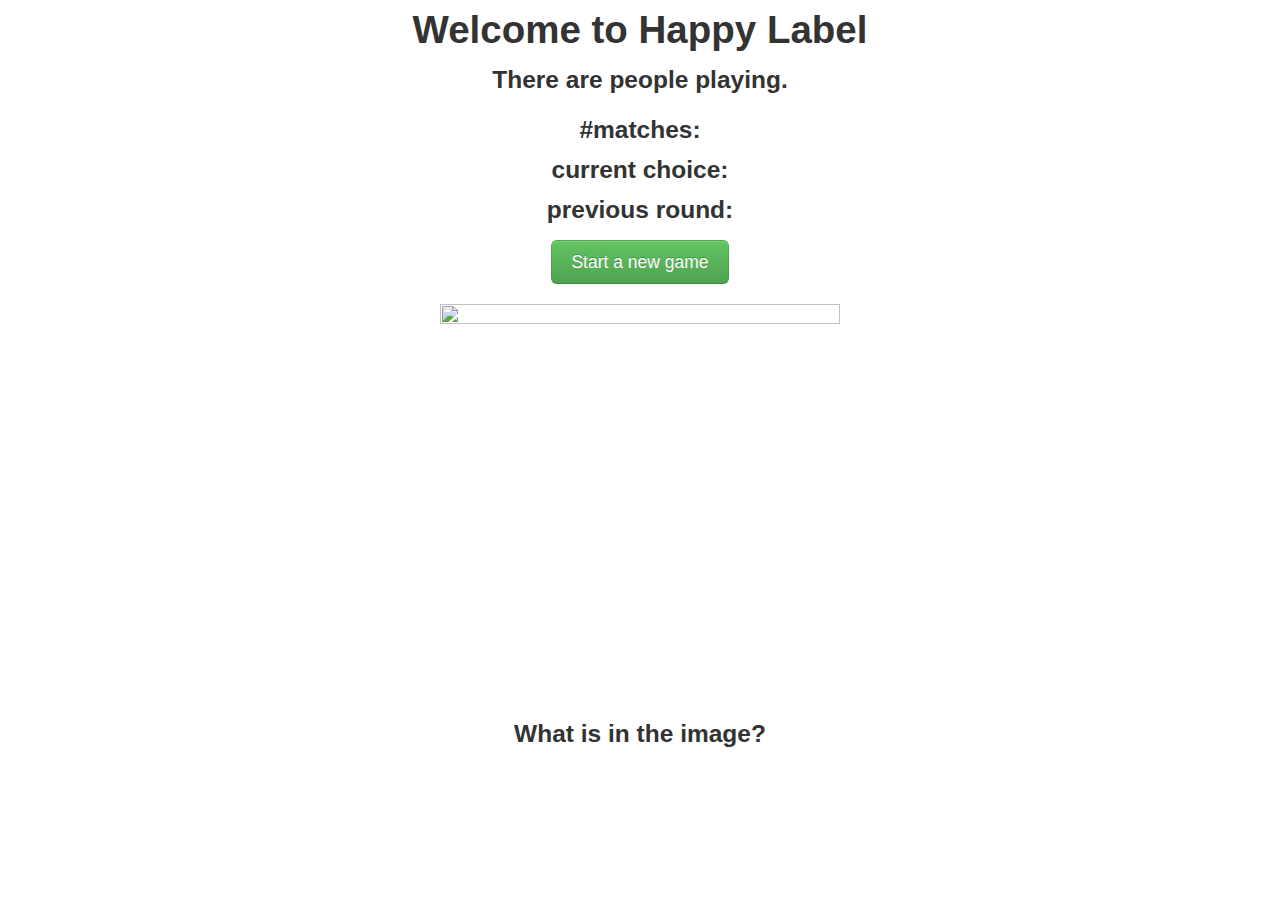
==== index.html @ 50ac32ad "v1" ====
<!DOCTYPE html> 
<html>

<head>
	<meta charset="utf-8">
	<title>HappyLabel</title> 
	
	<link rel="stylesheet" type="text/css" href="style.css" />
	<link rel="stylesheet" type="text/css" href="css/bootstrap.css" />
	<link rel="stylesheet" type="text/css" href="css/bootstrap.min.css" />

	<script type='text/javascript' src='https://cdn.firebase.com/v0/firebase.js'></script>
	<script src="js/jquery-1.9.1.min.js"></script>
	<script src="js/bootstrap.js"></script>
	<script src="js/bootstrap.min.js"></script>
	<script src="js/custom.js"></script>
	<script src="js/check_browser_close.js"></script>

</head> 

<body>
<div class="wrapper">
<h1> Welcome to Happy Label </h1>
<h3>There are <span id="player_count"></span> people playing.</h3>
<h3>#matches: <span id="matches"></span><br>current choice: <span id="choice"></span><br>previous round: <span id="status"></span></h4>

<div class="center">
	<button class="btn btn-large btn-success" onclick="find_partner()"> Start a new game </button>
</div>
<br>
<img id="candidate" class="canvas" src="data/cat.jpg" height="400" width="400">
<h3>What is in the image?</h3>
<br>
<div class="wrapper">
	<table>
		<tr id="option_container">
		</tr>
	</table>
</div>
</div>

</body>
---- style.css ----
h1 {text-align:center}

h3 {text-align:center}

div.wrapper {
	background-color: white;
  margin-left: 20%;
  margin-right: 20%;
}

.canvas {
	display: block;   
	margin-left: auto;   
	margin-right: auto; 
}

.center {
	text-align:center
}
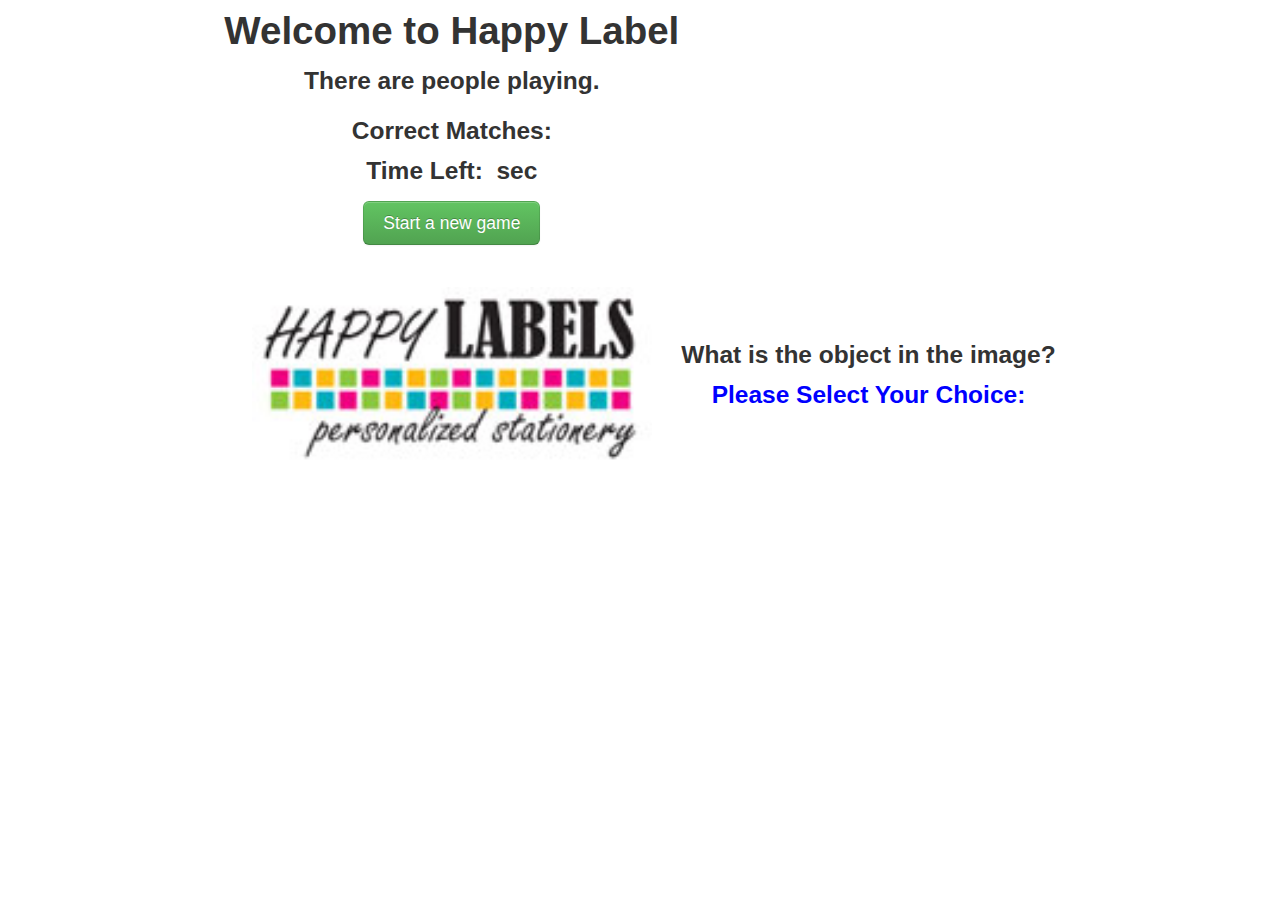
==== commit 2fb3b1a3: "version 2.0" ====
--- a/index.html
+++ b/index.html
@@ -19,25 +19,38 @@
 </head> 
 
 <body>
-<div class="wrapper">
-<h1> Welcome to Happy Label </h1>
-<h3>There are <span id="player_count"></span> people playing.</h3>
-<h3>#matches: <span id="matches"></span><br>current choice: <span id="choice"></span><br>previous round: <span id="status"></span></h4>
 
-<div class="center">
-	<button class="btn btn-large btn-success" onclick="find_partner()"> Start a new game </button>
-</div>
-<br>
-<img id="candidate" class="canvas" src="data/cat.jpg" height="400" width="400">
-<h3>What is in the image?</h3>
-<br>
-<div class="wrapper">
-	<table>
-		<tr id="option_container">
-		</tr>
-	</table>
-</div>
-</div>
+<table>
+	<tr>
+		<td>
+			<h1> Welcome to Happy Label </h1>
+			<h3>There are <span id="player_count"></span> people playing.</h3>
+			<h3>Correct Matches: <span id="matches"></span><br>Time Left:&nbsp;<span id="timer"></span>&nbsp;sec</h3>
+
+			<div class="center">
+				<button class="btn btn-large btn-success" onclick="find_partner()"> Start a new game </button>
+				<!--<button class="btn btn-large btn-success" onclick="end_game()"> Quit game </button>-->
+			</div>
+			<br>
+			<br>
+		</td>
+		<td>
+			<h3><span id="status"></span><h3>
+		</td>
+	</tr>
+	<tr>
+		<td><img id="candidate" class="canvas" src="data/0.jpg" height="400" width="400"></td>
+		<td>
+			<h3>What is the object in the image? <br><span id="indicator">Please Select Your Choice:</span><span id="choice"></span></h3>
+			<div class="wrapper">
+				<table>
+					<td id="option_container">
+					</td>
+				</table>
+			</div>
+		</td>
+	</tr>
+<table>
 
 </body>
 
--- a/style.css
+++ b/style.css
@@ -2,18 +2,44 @@
 
 h3 {text-align:center}
 
+table {
+	margin: 0 auto;  
+}
+
+#player_count {
+	text-align:center;
+	color:red;
+}
+
+#matches {
+	text-align:center;
+	color:red;
+}
+
+#status {
+	text-align:center;
+	color:red;
+}
+
+#choice {
+	text-align:center;
+	color:red;
+}
+
 div.wrapper {
 	background-color: white;
   margin-left: 20%;
-  margin-right: 20%;
 }
 
 .canvas {
 	display: block;   
-	margin-left: auto;   
-	margin-right: auto; 
+	margin: 0 auto;   
 }
 
 .center {
 	text-align:center
 }
+
+#indicator {
+	color:blue;
+}
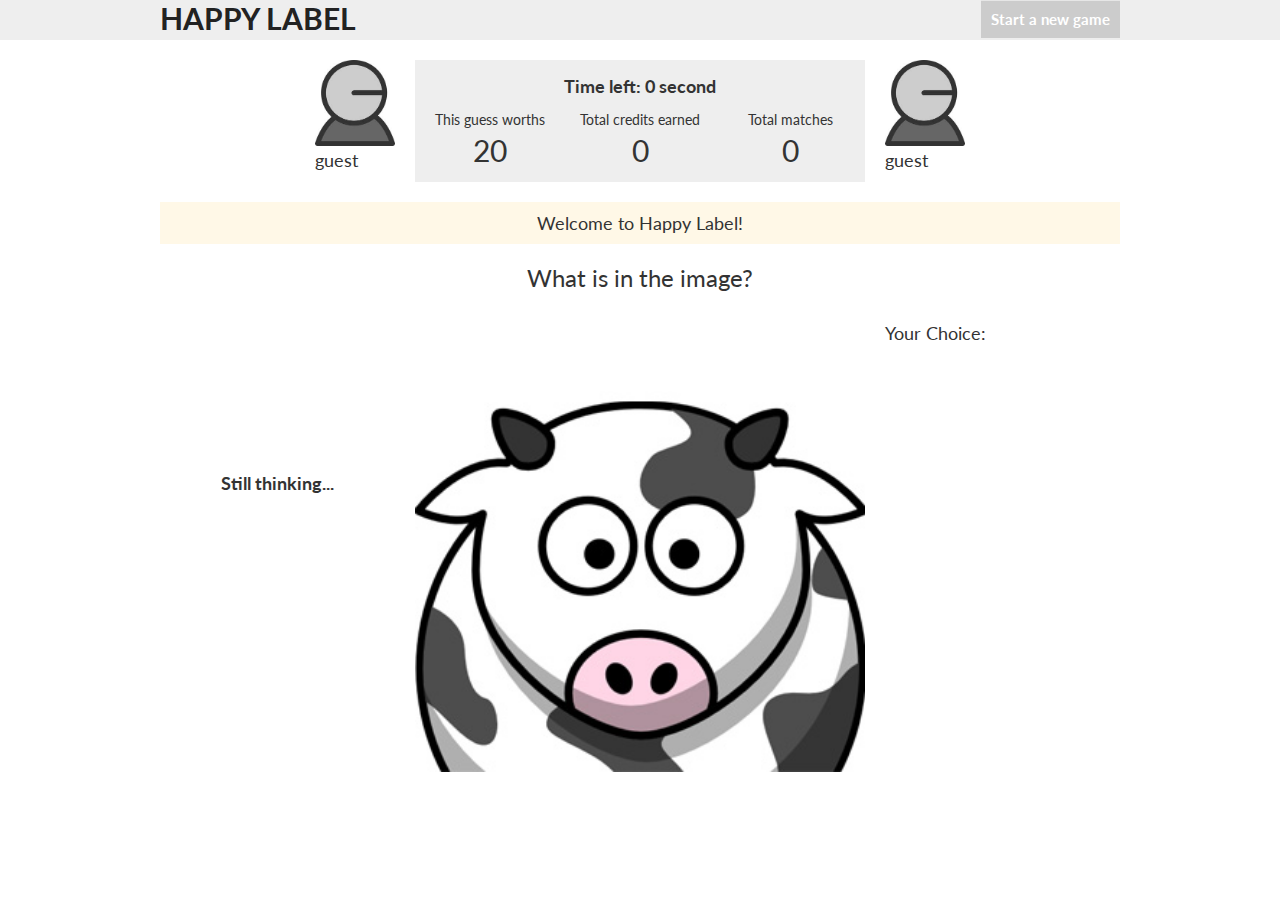
==== commit 34fefa0b: "version 3" ====
--- a/index.html
+++ b/index.html
@@ -5,9 +5,9 @@
 	<meta charset="utf-8">
 	<title>HappyLabel</title> 
 	
-	<link rel="stylesheet" type="text/css" href="style.css" />
-	<link rel="stylesheet" type="text/css" href="css/bootstrap.css" />
-	<link rel="stylesheet" type="text/css" href="css/bootstrap.min.css" />
+<!-- 	<link rel="stylesheet" type="text/css" href="css/bootstrap.css" />
+	<link rel="stylesheet" type="text/css" href="css/bootstrap.min.css" /> -->
+	<link rel="stylesheet" type="text/css" href="style_3.css" />
 
 	<script type='text/javascript' src='https://cdn.firebase.com/v0/firebase.js'></script>
 	<script src="js/jquery-1.9.1.min.js"></script>
@@ -19,38 +19,100 @@
 </head> 
 
 <body>
+<div class="header">
+	<div class="title wrapper">
+		<div class="logo">
+			Happy Label
+		</div>
+		<div class="operation">
+			<button class="button btn-s" onclick="find_partner()">Start a new game</button>
+		</div>
+	</div>
+</div>
+<div class="wrapper">
+<!-- 	<div class="row clearfix">
+		<div class="welcome">
+			<h1>Welcome to Happy Label</h1>
+			<h4>There are <span id="player_count"></span> people playing.</h4>
+			<button class="button" onclick="find_partner()"> Start a new game </button>
+		</div>
+		<div class="info">
+			<div class="status"><h4>Congratulations! You two both agreed on this!</h4></div>
+		</div>
+	</div> -->
+	<div class="row clearfix">
+		<div class="avatar" id="partner_id">
+			<div class="head">
+				<img src="img/head.jpg"></img>
+				<h4>guest<span id="my_id"></span></h4>
+			</div>
+		</div>
+		<div class="scoreboard clearfix">
+			<div class="time">
+				<h4>Time left: <span id="timer">0</span> second</h4> 
+			</div>
+			<div>
+				<div class="score"><h5>This guess worths</h5><h2>20</h2></div>
+				<div class="score"><h5>Total credits earned</h5><h2><span id="scores">0</span></h2></div>
+				<div class="score"><h5>Total matches</h5><h2><span id="matches">0</span></h2></div>
+			</div>
 
-<table>
-	<tr>
-		<td>
-			<h1> Welcome to Happy Label </h1>
-			<h3>There are <span id="player_count"></span> people playing.</h3>
-			<h3>Correct Matches: <span id="matches"></span><br>Time Left:&nbsp;<span id="timer"></span>&nbsp;sec</h3>
+<!-- 			<h4>#matches: <span id="matches"></span><br>current choice: <span id="choice"></span><br>previous round: <span id="status"></span></h4> -->
+		</div>
+		<div class="avatar" id="you_id">
+			<div class="head">
+				<img src="img/head.jpg"></img>
+				<h4>guest<span id="opponent_id"></span></h4>
+			</div>
+		</div>		
+	</div>
+	<div class="row"><div class="status"><h4 id="status">Welcome to Happy Label!</h4></div></div>
+	<div class="row"><div class="guess"><h3>What is in the image?</h3></div></div>
+	<div class="row clearfix">
+		<div class="action" id="partner_ac">
+			<div class="think"><h4 id="mode">Still thinking...</h4></div>
+		</div>
+		<div class="playground">
+			<img id="candidate" class="canvas" src="data/0.jpg" height="450" width="450">
+		</div>
+		<div class="action" id="you_ac">
+			<ul><li><h4>Your Choice: &nbsp;<span id="choice"></span></h4></li></ul>
+			<ul id ="option_container">
+				<!--
+				<li><a class="option" href="#">Ford</a></li>
+				<li><a class="option" href="#">Toyota</a></li>
+				<li><a class="option" href="#">option_3</a></li>
+				<li><a class="option" href="#">option_4</a></li>
+				<li><a class="option" href="#">option_5</a></li>
+				<li><a class="option" href="#">option_6</a></li>
+				<li><a class="option" href="#">option_7</a></li>
+			-->
+			</ul>
+		</div>
+	</div>
+</div>
 
-			<div class="center">
-				<button class="btn btn-large btn-success" onclick="find_partner()"> Start a new game </button>
-				<!--<button class="btn btn-large btn-success" onclick="end_game()"> Quit game </button>-->
-			</div>
-			<br>
-			<br>
-		</td>
-		<td>
-			<h3><span id="status"></span><h3>
-		</td>
-	</tr>
-	<tr>
-		<td><img id="candidate" class="canvas" src="data/0.jpg" height="400" width="400"></td>
-		<td>
-			<h3>What is the object in the image? <br><span id="indicator">Please Select Your Choice:</span><span id="choice"></span></h3>
-			<div class="wrapper">
-				<table>
-					<td id="option_container">
-					</td>
-				</table>
-			</div>
-		</td>
-	</tr>
-<table>
+
+
+<!-- <div class="wrapper">
+<h1> Welcome to Happy Label </h1>
+<h3>There are <span id="player_count"></span> people playing.</h3>
+<h3>#matches: <span id="matches"></span><br>current choice: <span id="choice"></span><br>previous round: <span id="status"></span></h4>
+
+<div class="center">
+	<button class="btn btn-large btn-success" onclick="find_partner()"> Start a new game </button>
+</div>
+<br>
+<img id="candidate" class="canvas" src="data/cat.jpg" height="400" width="400">
+<h3>What is in the image?</h3>
+<br>
+<div class="wrapper">
+	<table>
+		<tr id="option_container">
+		</tr>
+	</table>
+</div>
+</div> -->
 
 </body>
 
--- a/style_3.css
+++ b/style_3.css
@@ -0,0 +1,268 @@
+/*h1 {text-align:center}
+
+h3 {text-align:center}
+
+div.wrapper {
+	background-color: white;
+  margin-left: 20%;
+  margin-right: 20%;
+}
+
+.canvas {
+	display: block;   
+	margin-left: auto;   
+	margin-right: auto; 
+}
+
+.center {
+	text-align:center
+}
+*/
+
+/***** Fonts *****/
+@import url(http://fonts.googleapis.com/css?family=Lato);
+
+
+/***** Basic setting *****/
+html, body, div, span, applet,
+object, iframe, h1, h2, h3, h4,
+h5, h6, p, blockquote, pre, a,
+abbr, acronym, address, big, cite,
+code, del, dfn, em, img, ins, kbd,
+q, s, samp, small, strike, strong,
+sub, sup, tt, var, b, u, i, center,
+dl, dt, dd, ol, ul, li, fieldset,
+form, label, legend, table, caption,
+tbody, tfoot, thead, tr, th, td,
+article, aside, canvas, details,
+embed, figure, figcaption, footer,
+header, hgroup, menu, nav, output,
+ruby, section, summary, time, mark,
+audio, video, button 				{ margin: 0; padding: 0; border: 0; font-size:100%; font:inherit;  }
+body {background-color:white; font:13px 'Lato', sans-serif; color:#222; -webkit-font-smoothing:antialiased; -webkit-text-size-adjust:none;}
+
+h1 				{ margin:0; padding:0; font-size:36px; line-height:40px; color:#333; }
+h2				{ margin:0; padding:0; font-size:30px; line-height:34px; color:#333; }
+h3 				{ margin:0; padding:0; font-size:24px; line-height:28px; color:#333; }
+h4 				{ margin:0; padding:0; font-size:18px; line-height:22px; color:#333; }
+h5 				{ margin:0; padding:0; font-size:14px; line-height:16px; color:#333; }
+h6 				{ margin:0; padding:0; font-size:12px; line-height:16px; color:#333; }
+
+/* force a vertical scrollbar to prevent a jumpy page      ------------*/
+html {overflow-y: scroll;}
+
+/*---  we use a lot of ULs that aren't bulleted. 
+	   don't forget to restore the bullets within content. ---*/
+ul, ol {list-style: none;}
+a, a:hover, a:active {text-decoration: none}
+
+/***** Clean up *****/
+
+.container:after 					{ content: "\0020"; display: block; height: 0; clear: both; visibility: hidden; } 
+.clearfix:before,
+.clearfix:after,
+.row:before,
+.row:after 							{ content:'\0020'; display:block; overflow:hidden; visibility:hidden; width:0; height:0; }
+.row:after,	.clearfix:after 		{ clear:both; }
+.row, 
+.clearfix 							{ zoom:1; }
+.clear 								{ clear:both; display:block; overflow:hidden; visibility:hidden; width:0; height:0;	}
+
+
+.btn{
+
+}
+
+.row{
+	margin-top:20px;
+}
+
+.wrapper{
+	width:960px;
+	margin:0 auto;
+}
+
+.header{
+	height:40px;
+	width:100%;
+	background-color:#EEEEEE;
+}
+
+.logo{
+	font-size:30px;
+	text-transform: uppercase;
+	font-weight:bolder;
+	float:left;
+}
+
+
+.welcome{
+	text-align:center;
+}
+
+.welcome div{
+	margin:30px;
+}
+
+#start_name{
+	width:300px;
+	font-size:20px;
+	padding:5px;
+}
+
+.operation{
+	float:right;
+}
+
+.avatar{
+	float:left;
+	width:235px;
+}
+
+.action{
+	width:235px;
+	float:left;
+	min-height:500px;
+}
+
+.think{
+	margin-top:150px;
+	text-align:center;
+	font-weight:bold;
+}
+
+.scoreboard{
+	float:left;
+	margin-left:20px;
+	margin-right:20px;
+	width:450px;
+	background-color:#EEEEEE;
+}
+
+.time{
+	font-weight:bolder;
+	text-align:center;
+	padding:15px 0 15px 0;
+}
+
+.score{
+	text-align:center;
+	width:130px;
+	margin-left:10px;
+	margin-right:10px;
+	float:left;
+	padding-bottom:15px;
+}
+
+.score h5{
+	margin-bottom:5px;
+}
+
+.playground{
+	margin-left:20px;
+	margin-right:20px;
+	width:450px;
+	float:left;
+	text-align:center;
+}
+
+.guess{
+	margin-bottom:10px;
+	text-align:center;
+}
+
+.status{
+	padding:10px;
+	text-align:center;
+	background-color:#fff8e7;
+	color:#0e1cb3;
+}
+
+.bullets{
+	margin-left:60px;
+	float:left;
+	width:300px;
+}
+
+.button{
+	 -webkit-box-shadow:inset 0 1px 0 rgba(255,255,255,0.5);
+	 -webkit-transition: all 0.2s ease-out;
+	color:#08233e;
+	color:white;
+	background-color:#CCCCCC;
+	border:none;
+
+}
+
+.button:hover{
+	-webkit-transition: all 0.2s ease-out;
+	color:white;
+	background-color:#E71B23;
+}
+
+.btn-s{
+	padding:10px;
+	font-size:15px;
+	font-weight:bold;
+}
+
+.btn-m{
+	padding:15px;
+	font-size:20px;
+	font-weight:bold;
+}
+
+.info{
+	width:300px;
+	margin-left:60px;
+	float:left;
+}
+
+
+.head{
+	float:left;
+}
+
+.head img{
+	width:80px;
+}
+
+.name{
+	float:left;
+	margin-left:20px;
+}
+
+#partner_id .head{
+	float:right;
+}
+
+
+
+.option{
+	-webkit-transition: all 0.1s ease-out;
+	display:block;
+	padding:10px;
+	font-size:16px;
+	background-color:#EEEEEE;
+	margin:2px 0 2px 0;
+}
+
+.option:hover{
+	background-color:#222222;
+	color:white;
+	-webkit-transition: all 0.1s ease-out;
+}
+
+.option:active{
+	background-color:black;
+}
+
+.and{
+	float:left;
+	width:100px;
+}
+
+.canvas{
+	background-color:#EEEEEE;
+}
+
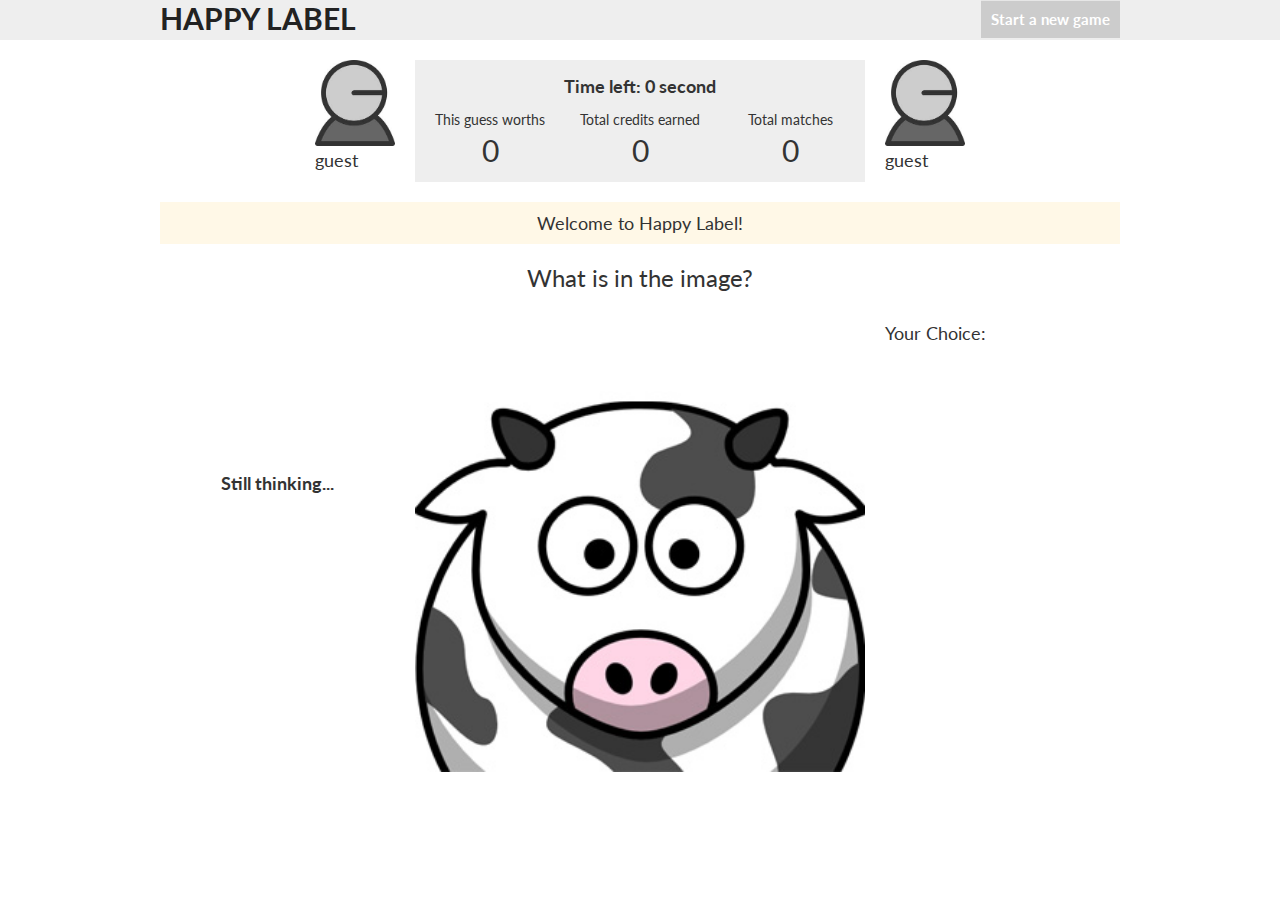
==== commit f7b63816: "randomize options, add score system" ====
--- a/index.html
+++ b/index.html
@@ -52,7 +52,7 @@
 				<h4>Time left: <span id="timer">0</span> second</h4> 
 			</div>
 			<div>
-				<div class="score"><h5>This guess worths</h5><h2>20</h2></div>
+				<div class="score"><h5>This guess worths</h5><h2><span id="factor">0</span></h2></div>
 				<div class="score"><h5>Total credits earned</h5><h2><span id="scores">0</span></h2></div>
 				<div class="score"><h5>Total matches</h5><h2><span id="matches">0</span></h2></div>
 			</div>
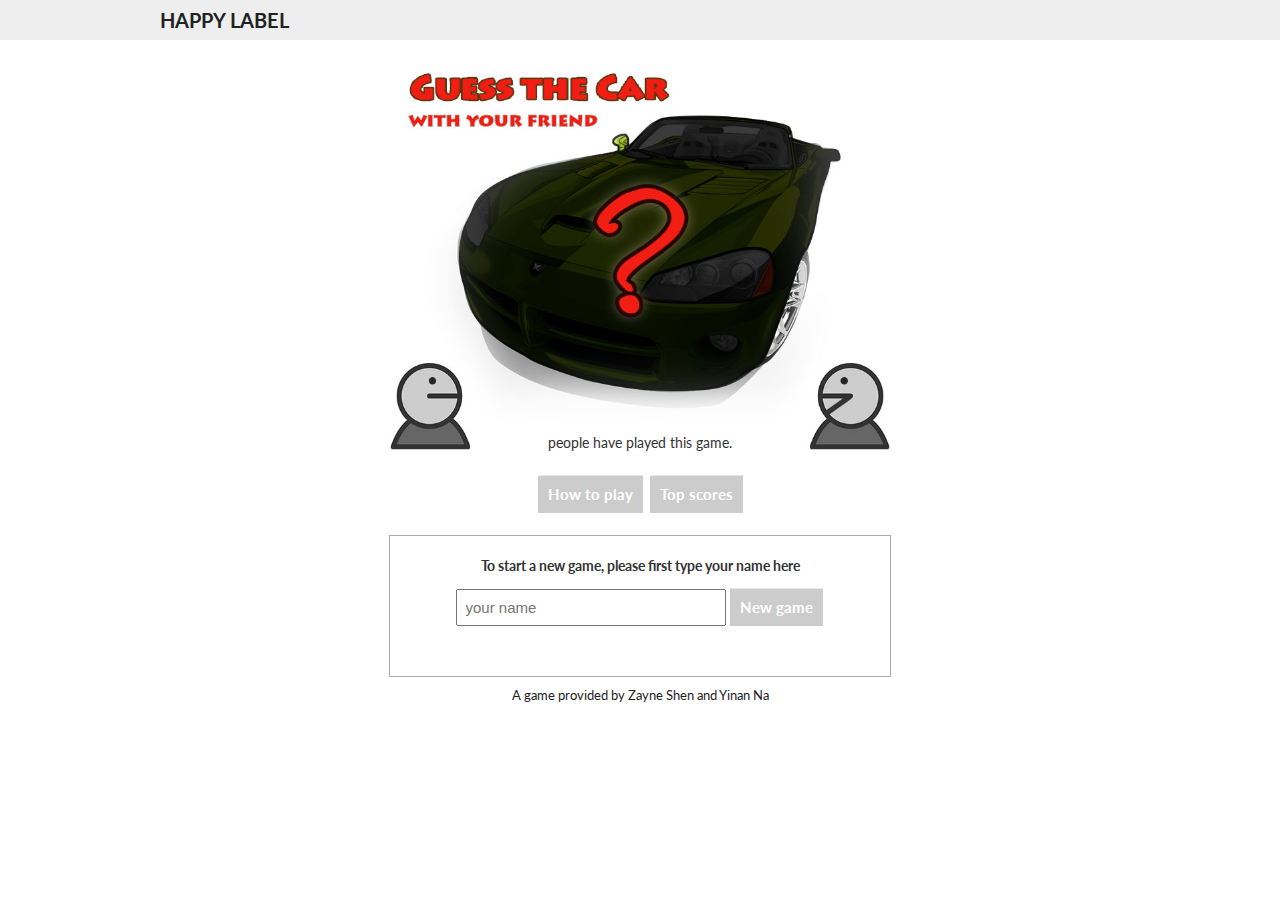
==== commit ae67f864: "add feedback" ====
--- a/index.html
+++ b/index.html
@@ -7,112 +7,172 @@
 	
 <!-- 	<link rel="stylesheet" type="text/css" href="css/bootstrap.css" />
 	<link rel="stylesheet" type="text/css" href="css/bootstrap.min.css" /> -->
-	<link rel="stylesheet" type="text/css" href="style_3.css" />
+
+	<link rel="stylesheet" type="text/css" href="style_new.css" />
+	<link rel="stylesheet" type="text/css" href="intro.css" />
+
 
 	<script type='text/javascript' src='https://cdn.firebase.com/v0/firebase.js'></script>
 	<script src="js/jquery-1.9.1.min.js"></script>
 	<script src="js/bootstrap.js"></script>
 	<script src="js/bootstrap.min.js"></script>
 	<script src="js/custom.js"></script>
+	<script src="js/instruction.js"></script>
 	<script src="js/check_browser_close.js"></script>
 
 </head> 
 
 <body>
-<div class="header">
-	<div class="title wrapper">
-		<div class="logo">
-			Happy Label
-		</div>
-		<div class="operation">
-			<button class="button btn-s" onclick="find_partner()">Start a new game</button>
+
+<div id="start" >
+	<div class="header">
+		<div class="title wrapper">
+			<div class="logo">
+				Happy Label
+			</div>
+			<div class="operation">
+			</div>
 		</div>
 	</div>
-</div>
-<div class="wrapper">
-<!-- 	<div class="row clearfix">
-		<div class="welcome">
-			<h1>Welcome to Happy Label</h1>
-			<h4>There are <span id="player_count"></span> people playing.</h4>
-			<button class="button" onclick="find_partner()"> Start a new game </button>
-		</div>
-		<div class="info">
-			<div class="status"><h4>Congratulations! You two both agreed on this!</h4></div>
-		</div>
-	</div> -->
-	<div class="row clearfix">
-		<div class="avatar" id="partner_id">
-			<div class="head">
-				<img src="img/head.jpg"></img>
-				<h4>guest<span id="my_id"></span></h4>
+	<div class="wrapper">
+		<div class="row">
+			<div class="welcome clearfix">
+				<div class="poster">
+					<div class="poster_center">
+						<img src="img/poster_1.jpg"></img>
+						<div class="count"><h5><span id="player_count"></span> people have played this game.</h5></div>
+					</div>
+				</div>
+				<div class="start_li">
+					<button class="button btn-s" id="how_to">How to play</button>
+					<button class="button btn-s" id="top_score">Top scores</button>	
+				</div>
+				<div id="typeName" class="center_box">
+					<div id="please"><h5>To start a new game, please first type your name here</h5></div>
+					<div><input id="start_name" placeholder="your name"></input><button class="button btn-s" id="new_game" onclick="wait()">New game</button></div>
+				</div>
+				<div id="sendLink" class="center_box">
+						<div id="please"><h5><span id="link_title"></span></h5></div>
+						<div class="link"><h5><span id="link"><span></h5></div>
+						<div style="margin-top:10px"><h5> The game will start immediately after your partner accepts.</h5></div>
+				</div>
+				<div class="author">A game provided by Zayne Shen and Yinan Na</div>
+				<div class="hover_box" id="instruction">
+					<h4>How to Play?</h4>
+					<table>
+						<tr>
+							<td id="ins_img"><img src="img/ins_1.png"></td><td id="des"><span>1. Send link to invite your friend to play with you.</span></td>
+						</tr>
+						<tr>
+							<td id="ins_img"><img src="img/ins_2.png"></td><td id="des"><span>2. You and your partner see the same image.</span></td>
+						</tr>
+						<tr>
+							<td id="ins_img"><img src="img/ins_3.png"></td><td id="des"><span>3. Each of you guess what the item is by selection. More matches get more score!</span></td>
+						</tr>
+					</table>
+					<div class="return"><a href="#" id="got_it">Got it!</a></div>
+				</div>
+				<div class="hover_box" id="score_board">
+					<h4>Top scores</h4>
+					<table>
+						<tr>
+							<td id="pairs"><span>Player_1 and Player_2</span></td><td id="total_score"><span>360</span></td>
+						</tr>
+						<tr>
+							<td id="pairs"><span>Player_3 and Player_4</span></td><td id="total_score"><span>360</span></td>
+						</tr>
+						<tr>
+							<td id="pairs"><span>Player_5 and Player_6</span></td><td id="total_score"><span>360</span></td>
+						</tr>
+						<tr>
+							<td id="pairs"><span>Player_1 and Player_7</span></td><td id="total_score"><span>360</span></td>
+						</tr>
+						</tr>
+						<tr>
+							<td id="pairs"><span>Player_1 and Player_7</span></td><td id="total_score"><span>360</span></td>
+						</tr>
+					</table>
+					<div class="count_2"><h5><span id="player_count"></span> people have played this game.</h5></div>
+					<div class="return"><a href="#" id="have_it">Got it!</a></div>
+				</div>
 			</div>
-		</div>
-		<div class="scoreboard clearfix">
-			<div class="time">
-				<h4>Time left: <span id="timer">0</span> second</h4> 
-			</div>
-			<div>
-				<div class="score"><h5>This guess worths</h5><h2><span id="factor">0</span></h2></div>
-				<div class="score"><h5>Total credits earned</h5><h2><span id="scores">0</span></h2></div>
-				<div class="score"><h5>Total matches</h5><h2><span id="matches">0</span></h2></div>
-			</div>
-
-<!-- 			<h4>#matches: <span id="matches"></span><br>current choice: <span id="choice"></span><br>previous round: <span id="status"></span></h4> -->
-		</div>
-		<div class="avatar" id="you_id">
-			<div class="head">
-				<img src="img/head.jpg"></img>
-				<h4>guest<span id="opponent_id"></span></h4>
-			</div>
-		</div>		
-	</div>
-	<div class="row"><div class="status"><h4 id="status">Welcome to Happy Label!</h4></div></div>
-	<div class="row"><div class="guess"><h3>What is in the image?</h3></div></div>
-	<div class="row clearfix">
-		<div class="action" id="partner_ac">
-			<div class="think"><h4 id="mode">Still thinking...</h4></div>
-		</div>
-		<div class="playground">
-			<img id="candidate" class="canvas" src="data/0.jpg" height="450" width="450">
-		</div>
-		<div class="action" id="you_ac">
-			<ul><li><h4>Your Choice: &nbsp;<span id="choice"></span></h4></li></ul>
-			<ul id ="option_container">
-				<!--
-				<li><a class="option" href="#">Ford</a></li>
-				<li><a class="option" href="#">Toyota</a></li>
-				<li><a class="option" href="#">option_3</a></li>
-				<li><a class="option" href="#">option_4</a></li>
-				<li><a class="option" href="#">option_5</a></li>
-				<li><a class="option" href="#">option_6</a></li>
-				<li><a class="option" href="#">option_7</a></li>
-			-->
-			</ul>
 		</div>
 	</div>
 </div>
 
+<div id="play" style="display: none;">
+	<div class="header">
+		<div class="title wrapper">
+			<div class="logo">
+				Happy Label
+			</div>
+			<!--
+			<div class="operation">
+				<button class="button btn-s" onclick="find_partner()">Start a new game</button>
+			</div>
+		-->
+		</div>
+	</div>
+	<div class="wrapper">
+		<div class="row clearfix">
+			<div class="avatar" id="partner_id">
+				<div class="head">
+					<img src="img/head.jpg"></img>
+					<h4><span id="opponent_id"></span></h4>
+				</div>
+			</div>
+			<div class="scoreboard clearfix">
+				<div class="this_score">
+					<h5>This guess worths</h5>
+					<div class="score" id="factor">20</div>
+				</div>
+				<div class="sum">
+					<div class="time">
+						<h4>Time left: <span id="timer">0</span> second</h4> 
+					</div>
+					<div class="total clearfix">
+						<div class="total_cell left"><h5>Total credits</h5><h2><span id="scores">00</span></h2></div>
+						<div class="total_cell"><h5>Total matches</h5><h2><span id="matches">0</span></h2></div>
+					</div>
+				</div>
+			</div>
+			<div class="avatar" id="you_id">
+				<div class="head">
+					<img src="img/head.jpg"></img>
+					<h4><span id="my_id"></span></h4>
+				</div>
+			</div>		
+		</div>
+		<div class="row"><div class="status"><h4 id="status">Welcome to Happy Label!</h4></div></div>
+		<div class="row"><div class="guess"><h3>What is in the image?</h3></div></div>
+		<div class="row clearfix">
+			<div class="action" id="partner_ac">
+				<div class="think"><h4 id="mode">Still thinking...</h4></div>
+			</div>
+			<div class="playground">
+				<img id="candidate" class="canvas" src="data/0.jpg" width="450">
+				<div class="achieve" id="plus">
+					<span id="actor_2"> + 20</span>
+				</div>
+			</div>
+			<div class="action" id="you_ac">
+				<ul><li><h4>Your Choice: &nbsp;<span id="choice"></span></h4></li></ul>
+				<ul id ="option_container">
+					<!--
+					<li><a class="option" href="#">Ford</a></li>
+					<li><a class="option" href="#">Toyota</a></li>
+					<li><a class="option" href="#">option_3</a></li>
+					<li><a class="option" href="#">option_4</a></li>
+					<li><a class="option" href="#">option_5</a></li>
+					<li><a class="option" href="#">option_6</a></li>
+					<li><a class="option" href="#">option_7</a></li>
+				-->
+				</ul>
+			</div>
+		</div>
+	</div>
 
-
-<!-- <div class="wrapper">
-<h1> Welcome to Happy Label </h1>
-<h3>There are <span id="player_count"></span> people playing.</h3>
-<h3>#matches: <span id="matches"></span><br>current choice: <span id="choice"></span><br>previous round: <span id="status"></span></h4>
-
-<div class="center">
-	<button class="btn btn-large btn-success" onclick="find_partner()"> Start a new game </button>
 </div>
-<br>
-<img id="candidate" class="canvas" src="data/cat.jpg" height="400" width="400">
-<h3>What is in the image?</h3>
-<br>
-<div class="wrapper">
-	<table>
-		<tr id="option_container">
-		</tr>
-	</table>
-</div>
-</div> -->
 
 </body>
 
--- a/style_new.css
+++ b/style_new.css
@@ -0,0 +1,384 @@
+
+/***** Fonts *****/
+@import url(http://fonts.googleapis.com/css?family=Lato);
+
+
+/***** Basic setting *****/
+html, body, div, span, applet,
+object, iframe, h1, h2, h3, h4,
+h5, h6, p, blockquote, pre, a,
+abbr, acronym, address, big, cite,
+code, del, dfn, em, img, ins, kbd,
+q, s, samp, small, strike, strong,
+sub, sup, tt, var, b, u, i, center,
+dl, dt, dd, ol, ul, li, fieldset,
+form, label, legend, table, caption,
+tbody, tfoot, thead, tr, th, td,
+article, aside, canvas, details,
+embed, figure, figcaption, footer,
+header, hgroup, menu, nav, output,
+ruby, section, summary, time, mark,
+audio, video, button 				{ margin: 0; padding: 0; border: 0; font-size:100%; font:inherit;  }
+body {background-color:white; font:13px 'Lato', sans-serif; color:#222; -webkit-font-smoothing:antialiased; -webkit-text-size-adjust:none;}
+
+h1 				{ margin:0; padding:0; font-size:36px; line-height:40px; color:#333; }
+h2				{ margin:0; padding:0; font-size:30px; line-height:34px; color:#333; }
+h3 				{ margin:0; padding:0; font-size:24px; line-height:28px; color:#333; }
+h4 				{ margin:0; padding:0; font-size:18px; line-height:22px; color:#333; }
+h5 				{ margin:0; padding:0; font-size:14px; line-height:16px; color:#333; }
+h6 				{ margin:0; padding:0; font-size:12px; line-height:16px; color:#333; }
+
+/* force a vertical scrollbar to prevent a jumpy page      ------------*/
+html {overflow-y: scroll;}
+
+/*---  we use a lot of ULs that aren't bulleted. 
+	   don't forget to restore the bullets within content. ---*/
+ul, ol {list-style: none;}
+a, a:hover, a:active {text-decoration: none; color:#333;}
+
+/***** Clean up *****/
+
+.container:after 					{ content: "\0020"; display: block; height: 0; clear: both; visibility: hidden; } 
+.clearfix:before,
+.clearfix:after,
+.row:before,
+.row:after 							{ content:'\0020'; display:block; overflow:hidden; visibility:hidden; width:0; height:0; }
+.row:after,	.clearfix:after 		{ clear:both; }
+.row, 
+.clearfix 							{ zoom:1; }
+.clear 								{ clear:both; display:block; overflow:hidden; visibility:hidden; width:0; height:0;	}
+
+
+.btn{
+
+}
+
+.row{
+	margin-top:10px;
+}
+
+.wrapper{
+	width:960px;
+	margin:0 auto;
+}
+
+.header{
+	height:40px;
+	min-width:960px;
+	background-color:#EEEEEE;
+}
+
+.logo{
+	font-size:20px;
+	line-height:40px;
+	text-transform: uppercase;
+	font-weight:bolder;
+	float:left;
+}
+
+.content{
+	margin:30px;
+}
+
+#start_name{
+	width:346px;
+	font-size:14px;
+	padding:5px;
+}
+
+.operation{
+	float:right;
+}
+
+.avatar{
+	float:left;
+	width:235px;
+}
+
+.action{
+	width:235px;
+	float:left;
+	min-height:500px;
+}
+
+.think{
+	margin-top:150px;
+	text-align:center;
+	font-weight:bold;
+}
+
+.scoreboard{
+	float:left;
+	margin-left:20px;
+	margin-right:20px;
+	width:450px;
+}
+
+.time{
+	font-weight:bolder;
+	text-align:center;
+	padding:10px 0 10px 0;
+	margin-bottom:3px;
+	background-color:#EEEEEE;
+}
+
+.sum{
+	width:299px;
+	float:left;
+}
+
+.left{
+	margin-right:3px;
+}
+
+.total{
+}
+
+.total_cell{
+	text-align:center;
+	width:148px;
+	float:left;
+	padding-bottom:15px;
+	padding-top:10px;
+	background-color:#EEEEEE;	
+}
+
+.total_cell h5{
+	margin-bottom:5px;
+}
+
+.this_score{
+	width:148px;
+	float:left;
+	text-align:center;
+	background-color:#EEEEEE;
+	margin-right:3px;
+	padding:10px 0 3px 0;
+}
+
+.score{
+	font-size:80px;
+	font-weight:bolder;
+}
+
+
+
+.playground{
+	position:relative;
+	margin-left:20px;
+	margin-right:20px;
+	width:450px;
+	float:left;
+	text-align:center;
+}
+
+.achieve{
+	left:150px;
+	top:150px;
+	position:absolute;
+	background-color:#fff8e7;
+	width:150px;
+	padding:50px 0 50px 0;
+	font-size:40px;
+	display: none;
+}
+
+
+.guess{
+	margin-bottom:10px;
+	text-align:center;
+}
+
+.status{
+	padding:10px;
+	text-align:center;
+	background-color:#fff8e7;
+	color:#0e1cb3;
+}
+
+.bullets{
+	margin-left:60px;
+	float:left;
+	width:300px;
+}
+
+.button{
+	 -webkit-box-shadow:inset 0 1px 0 rgba(255,255,255,0.5);
+	 -webkit-transition: all 0.2s ease-out;
+	color:#08233e;
+	border: 2px solid white;
+	color:white;
+	background-color:#CCCCCC;
+	margin: 0;
+
+}
+
+.button:hover{
+	border: 2px solid #4C2700;
+	-webkit-transition: all 0.2s ease-out;
+	color:white;
+	background-color:#E71B23;
+}
+
+.btn-s{
+	padding:10px;
+	font-size:15px;
+	font-weight:bold;
+}
+
+.btn-m{
+	padding:15px;
+	font-size:20px;
+	font-weight:bold;
+}
+
+.info{
+	width:300px;
+	margin-left:60px;
+	float:left;
+}
+
+
+.head{
+	float:left;
+}
+
+.head img{
+	width:80px;
+}
+
+.name{
+	float:left;
+	margin-left:20px;
+}
+
+#partner_id .head{
+	float:right;
+}
+
+
+
+.option{
+	-webkit-transition: all 0.1s ease-out;
+	display:block;
+	padding:10px;
+	font-size:16px;
+	background-color:#EEEEEE;
+	margin:2px 0 2px 0;
+}
+
+.option:hover{
+	background-color:#222222;
+	color:white;
+	-webkit-transition: all 0.1s ease-out;
+}
+
+.option:active{
+	background-color:black;
+}
+
+.and{
+	float:left;
+	width:100px;
+}
+
+.canvas{
+	background-color:#EEEEEE;
+}
+
+
+.introduction{
+	width:540px;
+	float:left;
+}
+
+.getReady{
+	float:left;
+	margin-left:20px;
+	background-color:#F2F2F2;
+	height:400px;
+	width:360px;
+	padding:20px;
+
+}
+
+.link{
+	border:1px solid #AAAAAA;
+	background-color: white;
+	padding:10px;
+}
+
+.link:hover{
+	border:1px solid #E71B23;
+}
+
+.ins_cell{
+	height:100px;
+	display:table;
+	float:left;
+}
+
+.ins_cell span{
+	display:table-cell;
+	vertical-align:center;
+}
+
+#des{
+	text-align:left;
+	padding-left:20px;
+	font-size:14px;
+	line-height:20px;
+}
+
+.bg{
+	height:100px;
+	min-width:960px;
+	background:url(img/background.jpg) 50%;
+}
+
+.brief{
+	margin-bottom:20px;
+
+}
+
+.brief h4,.brief h5{
+	margin-bottom:10px;
+}
+
+.howto h4{
+	margin-bottom:10px;
+	font-weight:bolder;
+}
+
+.player_count{
+	display:block;
+	font-weight:bold;
+}
+
+.player_count h5{
+	color:#E71B23;
+}
+
+.heads_1{
+	width:360px;
+	height:144px;
+	background:url(img/head_vague.jpg) top left no-repeat;
+}
+
+.heads_2{
+	width:360px;
+	height:144px;
+	background:url(img/head_solid.jpg) top left no-repeat;
+}
+
+#sendLink{
+	display:none;
+}
+
+.right_box div{
+	margin-bottom:20px;
+}
+
+.right_box h5{
+	line-height:20px;
+}--- a/intro.css
+++ b/intro.css
@@ -0,0 +1,142 @@
+.welcome{
+	margin-top:10px;
+	position:relative;
+}
+
+.poster{
+}
+
+.poster_center{
+	margin: 0 auto;
+	position:relative;
+	width:500px;
+}
+
+.poster img{
+	width:500px;
+}
+
+.start_li{
+	text-align:center;
+}
+
+.count{
+	width:100%;
+	position:absolute;
+	bottom:0;
+	text-align:center;
+	margin-bottom:2px;
+}
+
+.start_li{
+	margin:20px 0;
+}
+
+.center_box{
+	padding:20px 10px;
+	width:480px;
+	min-height:100px;
+	margin:0 auto;
+	text-align:center;
+	border: 1px solid #AAA;
+}
+
+.center_box #please{
+	margin-bottom:10px;
+
+}
+
+.center_box h5{
+	font-weight:bolder;
+	line-height:20px;
+}
+
+.link{
+	text-align:left;
+	border:1px solid #AAAAAA;
+	background-color:#FFF8E7;
+	width:400px;
+	padding:10px;
+	margin:0 auto;
+	-webkit-transition: all 0.2s ease-out;
+}
+
+.link:hover{
+	-webkit-transition: all 0.2s ease-out;
+	border:1px solid #E71B23;
+}
+
+
+
+#start_name{
+	font-size:15px;
+	width:250px;
+	padding:8px;
+	margin: 0 2px 0 0;
+}
+
+.hover_box{
+	background-color:#EEEEEE;
+	position:absolute;
+	top:48px;
+	left:480px;
+	margin-left:-250px;
+	width:460px;
+	height:300px;
+	padding:20px;
+	display:none;
+	-moz-box-shadow:    2px 2px 1px 1px #ccc;
+  	-webkit-box-shadow: 2px 2px 1px 1px #ccc;
+  	box-shadow:         2px 2px 1px 1px #ccc;
+}
+
+.hover_box h4{
+	margin-bottom:10px;
+	font-weight:bolder;
+}
+
+#score_board .count_2{
+	margin:20px 0px 0px 0px;
+}
+
+#score_board tr{
+	height:26px;
+}
+
+#pairs{
+	width:160px;
+}
+
+#total_score{
+	width:300px;
+	text-align:right;
+}
+
+#ins_img img{
+	width:80px;
+}
+
+.return{
+	bottom:20px;
+	right:20px;
+	position:absolute;
+	color:red; 
+	font-weight:bolder;
+	float:right;
+}
+
+.return a{
+	padding:10px;
+	color:red;
+}
+
+.return a:hover{
+	color:white;
+	background-color:#E71B23;
+	-webkit-transition: all 0.2s ease-out;
+}
+
+.author{
+	text-align:center;
+	margin-top:10px;
+}